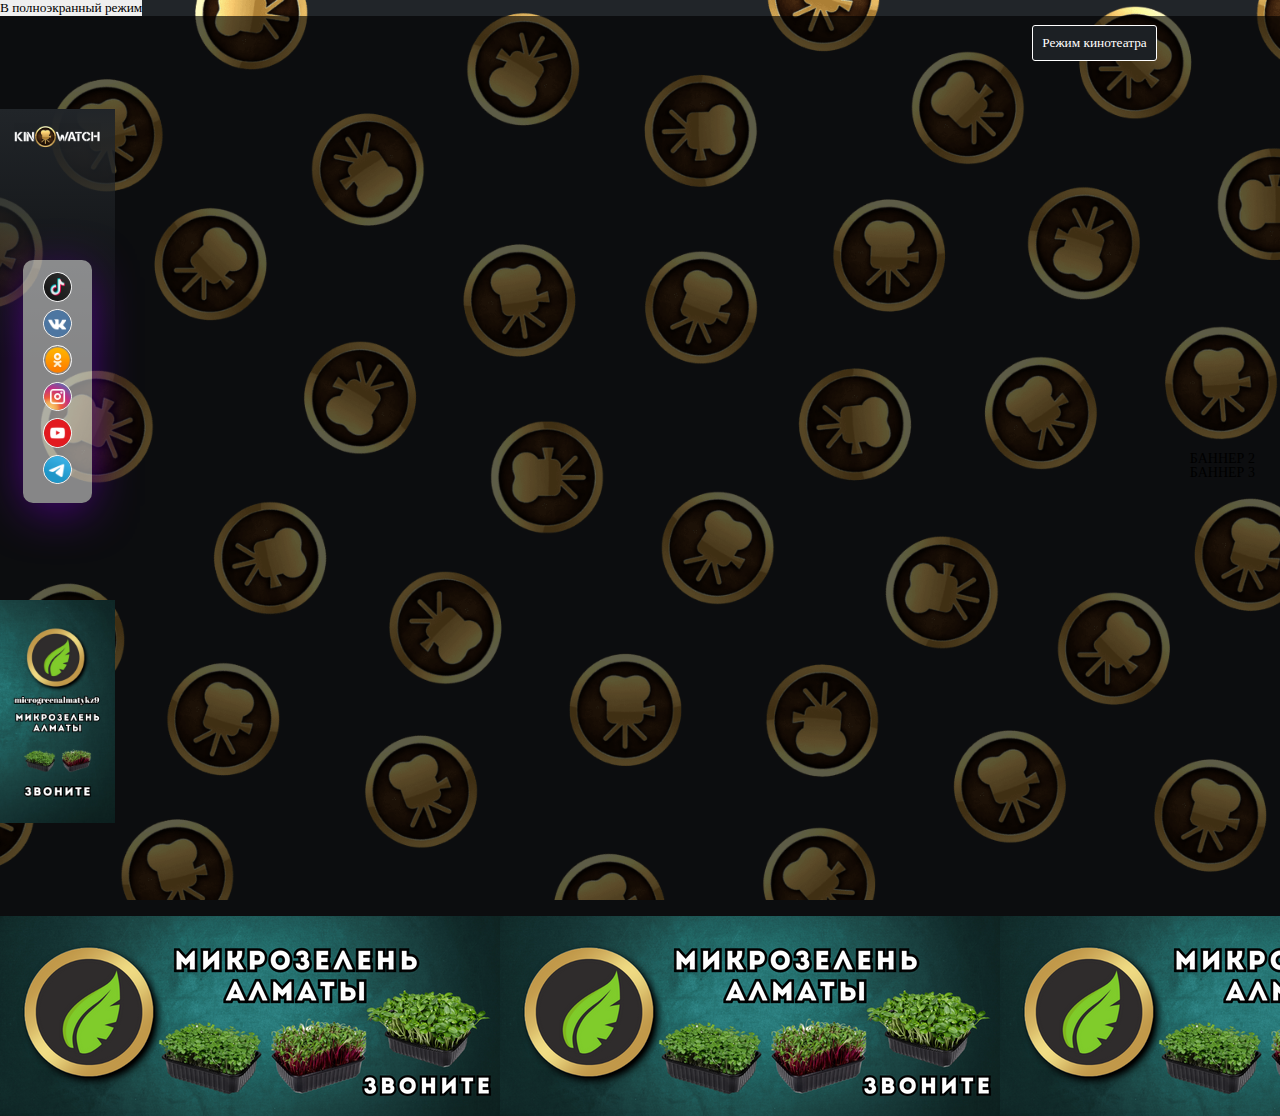
==== index.html @ d766f0ca "Update index.html" ====
<!-- Сообщаем браузеру как стоит обрабатывать эту страницу -->
<!DOCTYPE html>
<!-- Оболочка документа, указываем язык содержимого -->
<html lang="ru">
<!-- Заголовок страницы, контейнер для других важных данных (не отображается) -->

<head>
  <!-- Google Tag Manager -->
<script>(function(w,d,s,l,i){w[l]=w[l]||[];w[l].push({'gtm.start':
new Date().getTime(),event:'gtm.js'});var f=d.getElementsByTagName(s)[0],
j=d.createElement(s),dl=l!='dataLayer'?'&l='+l:'';j.async=true;j.src=
'https://www.googletagmanager.com/gtm.js?id='+i+dl;f.parentNode.insertBefore(j,f);
})(window,document,'script','dataLayer','GTM-KMH2QQXR');</script>
<!-- End Google Tag Manager --> 

<!-- <meta charset="UTF-8"> -->
<link rel="shortcut icon" href="/favicon.ico">  
<link rel="apple-touch-icon" sizes="180x180" href="/apple-touch-icon.png">
<link rel="android-chrome" type="/png" sizes="512x512" href="/android-chrome-512x512.png"> 
<link rel="android-chrome" type="/png" sizes="192x192" href="/android-chrome-192x192.png"> 
<link rel="icon" type="image/png" sizes="32x32" href="/favicon-32x32.png">
<link rel="icon" type="image/png" sizes="16x16" href="/favicon-16x16.png">
<link rel="stylesheet" href="css/style.css">
  <!-- Заголовок страницы в браузере -->
  <title>KinoWatch</title>
  <!-- Кодировка страницы -->
  <meta http-equiv="Content-type" content="text/html;charset=UTF-8" />
  <meta name="viewport" content="width=device-width">
  <link rel="stylesheet" href="https://stackpath.bootstrapcdn.com/font-awesome/4.7.0/css/font-awesome.min.css">
  <script src="/loadPlayer.js" type="text/javascript"></script>
  <script src="/Viewers.js" type="text/javascript"></script>
</head>
<!-- Отображаемое тело страницы -->

<body>
  <!-- Google Tag Manager (noscript) -->
<noscript><iframe src="https://www.googletagmanager.com/ns.html?id=GTM-KMH2QQXR"
height="0" width="0" style="display:none;visibility:hidden"></iframe></noscript>
<!-- End Google Tag Manager (noscript) -->
<button id="fullscreenButton" class="fullscreen-button">В полноэкранный режим</button> 
  <div class="wrapper">
 <div class="header">
      <div class="block__column_logo_mobile">
        <div class="logo_mobile"><img src="img/logo.png" alt="logo"></div>
      </div>
      <div class="block__column_icons_mobile">
        <div class="icon-image"> <a href="https://www.tiktok.com/@kinowatch_001?lang=ru-RU" target="_blank"><img src="img/tiktok.ico" height="32px" width="auto" alt="tiktok"></a> </div>
        <div class="icon-image"> <a href="https://vk.com/kinowatch_bot" target="_blank"><img src="img/vk.ico" height="32px" width="auto" alt="iconfinder-social-media-applications-32vk-4102593_113806"></a> </div>
        <div class="icon-image"> <a href="https://ok.ru/group/58259070976148" target="_blank"><img src="img/ok.ico" height="32px" width="auto" alt="odnoklassniki"></a> </div>
        <div class="icon-image"> <a href="https://www.instagram.com/kinowatch_001/" target="_blank"><img src="img/insta.ico" height="32px" width="auto" alt="instagram"></a> </div>
        <div class="icon-image"> <a href="https://www.youtube.com/@kinowatch_001/featured" target="_blank"><img src="img/yt.ico" height="32px" width="auto" alt="youtube"></a> </div>
        <div class="icon-image"> <a href="https://t.me/SearchWatch_bot" target="_blank"><img src="img/tg.ico" height="32px" width="auto" alt="telegram"></a> </div>
      </div>
      <div id="ads-10" class="block__column_ads-10">
           <a href="https://www.instagram.com/microgreenalmatykz9/" target="_blank"><img class="bee-center bee-fixedwidth bee-fullwidthOnMobile" src="img/970х50.png" style="position: inherit;width: 100%;height: auto;" alt="Инстаграм"></a>
        </div>
    </div>
    <div class="content">
      <div class="block__column__left">
        <div id="logo" class="block__column_logo"><img src="img/logo.png" alt="logo"></div>
        <div id="icons" class="block__column_icons">
          <div class="all_icons">
            <div id="icon-1" class="icon" style="transition: transform 0.2s;"> <a href="https://www.tiktok.com/@kinowatch_001?lang=ru-RU" target="_blank"><img src="img/tiktok.ico" alt="ТикТок"></a> </div>
          <div id="icon-2" class="icon" style="transition: transform 0.2s;"> <a href="https://vk.com/kinowatch_bot" target="_blank"><img class="bee-center bee-fixedwidth" src="img/vk.ico" alt="Вконтакте"></a> </div>
          <div id="icon-3" class="icon" style="transition: transform 0.2s;"> <a href="https://ok.ru/group/58259070976148" target="_blank"><img class="bee-center bee-fixedwidth" src="img/ok.ico" alt="Одноклассники"></a> </div>
          <div id="icon-4" class="icon" style="transition: transform 0.2s;"> <a href="https://www.instagram.com/kinowatch_001/" target="_blank"><img class="bee-center bee-fixedwidth" src="img/insta.ico" alt="Инстаграм"></a> </div>
          <div id="icon-5" class="icon" style="transition: transform 0.2s;"> <a href="https://www.youtube.com/@kinowatch_001/featured" target="_blank"><img class="bee-center bee-fixedwidth" src="img/yt.ico" alt="YouTube"></a> </div>
          <div id="icon-6" class="icon" style="transition: transform 0.2s;"> <a href="https://t.me/SearchWatch_bot" target="_blank"><img class="bee-center bee-fixedwidth" src="img/tg.ico" alt="Телеграм"></a> </div>
          </div>
          
        </div>
        
        <div id="ads-1" class="ads">
          <div class="ads" style="overflow: auto; z-index: 9999 !important;"> <a href="https://www.instagram.com/microgreenalmatykz9/" target="_blank"><img class="bee-center bee-fixedwidth bee-fullwidthOnMobile" src="img/300X580.png" style="position: inherit;width: 100%;height: auto;" alt="Инстаграм"></a> </div>
        </div>
      </div>
      <div id="container" class="block__column__center">

        <div id="play"><button id="toggleCinemaMode" onclick="toggleCinemaMode()">Режим кинотеатра</button> <iframe id="videoiframe" src="https://3733796.svetacdn.in/VMbxNZKU6nyu/tv-series/945" width="100%" height="100%" allowfullscreen=""></iframe> </div>
      </div>
      <div class="block__column__right">
        <div id="ads-2" class="ads"> БАННЕР 2 </div>
        <div id="ads-3" class="ads"> БАННЕР 3 </div>
      </div>
    </div>
    <footer id="footer" class="footer">
      <div id="ads-4" class="ads"> <a href="https://www.instagram.com/microgreenalmatykz9/" target="_blank"><img class="bee-center bee-fixedwidth bee-fullwidthOnMobile" src="img/500х200.png" alt=""></a> </div>
      <div id="ads-5" class="ads"> <a href="https://www.instagram.com/microgreenalmatykz9/" target="_blank"><img class="bee-center bee-fixedwidth bee-fullwidthOnMobile" src="img/500х200.png" alt=""></a> </div>
      <div id="ads-6" class="ads"> <a href="https://www.instagram.com/microgreenalmatykz9/" target="_blank"><img class="bee-center bee-fixedwidth bee-fullwidthOnMobile" src="img/500х200.png" alt=""></a> </div>
      <div id="ads-7" class="ads"> <a href="https://www.instagram.com/microgreenalmatykz9/" target="_blank"><img class="bee-center bee-fixedwidth bee-fullwidthOnMobile" src="img/500х200.png" alt=""></a> </div>
      <div id="ads-8" class="ads"> <a href="https://www.instagram.com/microgreenalmatykz9/" target="_blank"><img class="bee-center bee-fixedwidth bee-fullwidthOnMobile" src="img/500х200.png" alt=""></a> </div>
      <div id="ads-9" class="ads"> <a href="https://www.instagram.com/microgreenalmatykz9/" target="_blank"><img class="bee-center bee-fixedwidth bee-fullwidthOnMobile" src="img/500х200.png" alt=""></a> </div>
    </footer>
  </div>
<div class="branding"></div>
<div class="sticker"></div>


    <script>
      
        var videoPlayer = document.getElementById('videoiframe');
        
        function enterFullscreen() {
            if (videoPlayer.requestFullscreen) {
                videoPlayer.requestFullscreen();
            } else if (videoPlayer.mozRequestFullScreen) {
                videoPlayer.mozRequestFullScreen();
            } else if (videoPlayer.webkitRequestFullscreen) {
                videoPlayer.webkitRequestFullscreen();
            } else if (videoPlayer.msRequestFullscreen) {
                videoPlayer.msRequestFullscreen();
            }
        }

        document.getElementById('fullscreenButton').addEventListener('click', enterFullscreen);
    </script>
  <script type="text/javascript" src="https://telegram.org/js/telegram-web-app.js"></script>
  <script type="text/javascript">
    // Дождитесь загрузки Telegram WebApp
    window.Telegram.WebApp.on('tgready', () => {
        // Получение ссылки на видеоплеер
        const videoPlayer = document.getElementById('play');

        // Регистрация обработчика события на кнопку полноэкранного режима
        videoPlayer.addEventListener('click', () => {
            // Запрос на полноэкранный режим
            window.Telegram.WebApp.enterFullscreen();
        });
    });
</script>
<!-- <script type="text/javascript">
      let tg = window.Telegram.WebApp;
        // Получение ссылки на видеоплеер
        const videoPlayer = document.getElementById('play');
        tg.expand()
  tg.enterFullscreen();
        // Регистрация обработчика события на кнопку полноэкранного режима
        videoPlayer.addEventListener('click', () => {
            // Запрос на полноэкранный режим
          tg.enterFullscreen();
            // TelegramWebApp.enterFullscreen();
        });
    </script> -->
<script src="js/kinoRoom.js" type="text/javascript"></script>
</body>

</html>
---- css/style.css ----
/*Обнуление*/
*{
	padding: 0;
	margin: 0;
	border: 0;
}
*,*:before,*:after{
	-moz-box-sizing: border-box;
	-webkit-box-sizing: border-box;
	box-sizing: border-box;
}
:focus,:active{outline: none;}
a:focus,a:active{outline: none;}

nav,footer,header,aside{display: block;}

html,body{
	height: 100%;
	width: 100%;
	font-size: 100%;
	line-height: 1;
	font-size: 14px;
	-ms-text-size-adjust: 100%;
	-moz-text-size-adjust: 100%;
	-webkit-text-size-adjust: 100%;
}
input,button,textarea{font-family:inherit;}

input::-ms-clear{display: none;}
button{cursor: pointer;}
button::-moz-focus-inner {padding:0;border:0;}
a, a:visited{text-decoration: none;}
a:hover{text-decoration: none;}
ul li{list-style: none;}
img{vertical-align: top;}

h1,h2,h3,h4,h5,h6{font-size:inherit;font-weight: 400;}
/*--------------------*/


/*стили для кнопки*/
body {
  transition: background-color 0.4s;
  background-color: #212529;
  background-image: url('../img/fon_1920x1080 (1).png'); /* Замените на URL вашей фоновой картинки */
  background-size: cover;
  background-attachment: fixed; /* Добавьте это свойство для фоновой картинки */
  background-position: center; /* Позиционируем фон по центру */
  position: relative; /* Устанавливаем позицию относительно body */
}

#toggleCinemaMode {
  background-color: #1c2024;
  border: 1px solid #ffff;
  border-radius: 3px;
  padding: 9px;
  color: #fff;
  cursor: pointer;
  position: relative;
  z-index: 10000;
  transition: background-color 0.4s;
  position: absolute !important;
  top: 9px; /* Располагаем кнопку сверху с отступом 10px */
  right: 8px; /* Располагаем кнопку справа с отступом 10px */
}

#play {
  z-index: 10000;
   position: relative;
   height: 100vh;
	width: 100%;
}

#toggleCinemaMode:hover {
  /*background-color: #384048;*/
  background-color: #148b5e;
  border: 1px solid #ffff;
  border-radius: 3px;
  padding: 9px;
}

body.cinema-mode.active #toggleCinemaMode:hover {
    background-color: #6e3233; /* Цвет при наведении, когда body имеет класс cinema-mode и active */

}


.cinema-mode::before,
.cinema-mode::after {
  content: "";
  position: fixed;
  background-color: rgba(0, 0, 0, 0.7);
  z-index: 1;
  top: 0;
  left: 0;
  right: 0;
  bottom: 0;
  opacity: 0;
  pointer-events: none;
  transition: opacity 0.4s;
  animation-duration: 0.4s; /* Длительность анимации */
  animation-fill-mode: forwards; /* Удерживаем состояние после анимации */
}

.cinema-mode #toggleCinemaMode,
.cinema-mode #play {
  position: relative;
  z-index: 10000;
}

.cinema-mode.active::before,
.cinema-mode.active::after {
  opacity: 1;
  animation-name: fadeInOut; /* Имя анимации для показа и исчезновения затемнения */
}

@keyframes fadeInOut {
  from {
    opacity: 0;
  }
  to {
    opacity: 1;
  }
}

.cinema-mode:not(.active)::before,
.cinema-mode:not(.active)::after {
  animation-name: fadeOut; /* Имя анимации для снятия затемнения */
}

@keyframes fadeOut {
  from {
    opacity: 1;
  }
  to {
    opacity: 0;
  }
}
button:focus {
  outline: none;
}
/*--------------------*/



/*body {
    
    background-image: url('../img/fon.png') !important;
    background-size: cover !important;
    background-repeat: no-repeat !important;
    background-attachment: fixed !important;

}*/

.wrapper {
	    background: rgba(0, 0, 0, 0.63);
    /*box-shadow: 0px 0px 20px -10px #000000;*/
}

.block__column__left {
  /*background: linear-gradient(to bottom, rgba(0, 0, 0, 1), rgba(0, 0, 0, 0) 200px);*/
  background: linear-gradient(to bottom, #212529, rgba(0, 0, 0, 0) 250px);
  padding-bottom: 0px;
}

.block__column_logo {
	/*background: rgba(0, 0, 0, 0.63);*/
   /*box-shadow: 0px 0px 20px -10px #000000;*/
   /*box-shadow: 0px 0px 49px 30px #000000;*/
 }

.header {text-align: center;
   display: none;
  } 

.content {
	/*border: 1px solid #ff7f50;*/
   display: flex;
   flex-direction: row;
   align-items: center;
}

/*#player{
	height: 100vh;
	width: 100%;
}*/

.block__column__left {
   text-align: center;
	flex-basis: 9%;
}

.block__column__down {
display: flex;
  height: 45.5vh;
 }

#ppb-1{
	flex: 1; /* Равномерное распределение в рамках контейнера */
    box-sizing: border-box; /* Учтем отступы внутри ширины баннера */
    overflow: hidden;
  /*margin: 0px 15px;*/
       display: flex;
    justify-content: center;
    /*align-items: center;*/
    border-top: 1px solid #ffff;
	border-left: 1px solid #ffff;
	border-right: 1px solid #ffff;
}

#ppb-2,
#ppb-3 {
    flex: 1; /* Равномерное распределение в рамках контейнера */
    box-sizing: border-box; /* Учтем отступы внутри ширины баннера */
    overflow: hidden; /* Обрезка изображения, если оно не помещается */
    height: 50vh;
   /*margin: 0px 15px;*/
       display: flex;
    justify-content: center;
    /*align-items: center;*/
    /*border: 1px solid #ffff;*/
    border-top: 1px solid #ffff;
	border-left: 1px solid #ffff;
	border-right: 1px solid #ffff;
	/*border-bottom: 1px solid #ffff;*/
}

.block__column_logo {
   /*height: 8vh;*/
   height: 6vh;
}

.block__column_icons {
	/*height: 45.5vh;*/
   height: 48.5vh;
   /*height: 44.8vh;*/
   display: flex; /* Родительский контейнер - флекс-контейнер */
  justify-content: center; /* Горизонтальное выравнивание по центру */
  align-items: center;
}

#logo {
  display: flex;
  justify-content: center; /* Размещаем по горизонтали по центру */
  align-items: center;
}

#logo img{
	position: inherit;
	width: 75%;
	height: auto;

}


.block__column__center {
	text-align: center;
	flex-basis: 82%;
}

#videoiframe {
	/*border: 2px solid #2897d7;*/
	border: 0px solid #5400ff00;
   border-radius: 10px;
}

.block__column__right {
	text-align: center;
	flex-basis: 9%;
}

/*
#ppb-2, #ppb-3 {
	border-top: 1px solid #ffff;
	border-left: 1px solid #ffff;
	border-right: 1px solid #ffff;
	border-bottom: 1px solid #ffff;
   flex-grow: 1;
}*/

#ppb-4, #ppb-5, #ppb-6, #ppb-7, #ppb-8, #ppb-9 {
	border: 1px solid #ffff;
   flex-grow: 1;
}

.icon img {
   border: 1px solid white;
   /*border-radius: 7px;*/
   border-radius: 30px;
   /* max-width:116px; */
   /*flex-basis: 8%;*/
   height: 2.3vw;
   width: auto;
   margin: auto;
   left: 0;
   top: 0;
   bottom: 0;
   right: 0;
   z-index: 9999;
}

.block__column_icon-1 {
	/*padding-top: 5px;*/
}

.icon {
   padding-bottom: 7px; // отступы между иконками
   transition: transform 0.2s;
  transform-origin: center;
}

/*.icon:hover {
   transform: scale(1.2); //эффект увелечения иконок
}*/

.block__column_mobile {
	text-align: center;
}

#footer {
	display: flex;
   flex-direction: row;
   text-align: center;
}


#footer {
    display: flex;
    justify-content: space-between; /* Равномерное распределение баннеров */
    align-items: center; /* Выравнивание по вертикали по центру, если это необходимо */
}

#ppb-4,
#ppb-5,
#ppb-6,
#ppb-7,
#ppb-8,
#ppb-9 {
    flex: 1; /* Равномерное распределение в рамках контейнера */
    max-width: 16.66%; /* Максимальная ширина для каждого баннера (100% / 6) */
    box-sizing: border-box; /* Учтем отступы внутри ширины баннера */
    overflow: hidden; /* Обрезка изображения, если оно не помещается */
}

#ppb-1 img,
#ppb-2 img,
#ppb-3 img,
#ppb-4 img,
#ppb-5 img,
#ppb-6 img,
#ppb-7 img,
#ppb-8 img,
#ppb-9 img {
    width: 100%; /* Изображение занимает всю ширину контейнера */
    height: auto; /* Сохранение пропорций изображения */
    z-index: 9999;
}

#ppb-10 {
	 border: 1px solid white;
}

/* стили под моб. устройства*/
@media screen and (max-width: 768px) {
	
#play {
      /*height: 62.2vh !important;*/
      /*min-width: 62.2% !important;*/
      height: 61.7vh !important;
      min-width: 61.7% !important;
      width: 100vw !important;
 }
 .logo_mobile img {
		max-width: 40%;
		/*max-width:105px;*/
	}

#toggleCinemaMode{
display: none !important;	
}

.block__column__right, .block__column__left {
   	display: none !important;
}

#footer {
     flex-direction: column !important;
}

.header {
    text-align: center !important;
 	 display: block !important;
    display: flex !important;
    flex-direction: column !important;
    padding-top: 5px;
    /*padding-bottom: 5px;*/
    background: linear-gradient(to bottom, #212529, rgba(0, 0, 0, 0) 150px);
  padding-bottom: 0px;
} 

.block__column_icons_mobile {
   display: flex;
   flex-direction: row;
   justify-content: center; /* Горизонтальное выравнивание по центру */
   align-items: center;
   /*margin-bottom: 10px;*/
 }

#ppb-4, #ppb-5, #ppb-6, #ppb-7, #ppb-8, #ppb-9 {
	max-width: 100% !important;
	width: 100%;
 }

.icon-image {
	border: 1px solid white;
	border-radius: 30px;
   margin: 10px 5px 10px 5px;
}

#videoiframe {
	border: 0px solid #5400ff00;
	border-radius: 0px;
}

.block__column_icons_mobile {
    display: flex;
    background: rgba(256,256,256,0.5);
    /* padding: 20px; */
    /* padding-bottom: 5px; */
    border-radius: 10px;
    text-align: center;
    margin: 5px 10px 10px 10px;
    /* box-shadow: 0px 0px 32px -7px #00199f; */
    box-shadow: 0px 7px 60px -7px #5c009f;
}

}


.all_icons {
	display:inline-block;
	/*display: inline-grid;*/
  background: rgba(256,256,256,0.5);
  padding:12px 20px;
  /*padding-bottom: 5px;*/
  border-radius:10px;
  text-align:center;
  /*margin:14px 10px;*/
  /*box-shadow: 0px 0px 32px -7px #00199f;*/
  box-shadow: 0px 10px 50px -7px #5c009f;
}

.icon:hover {
    transform: rotate(360deg)scale(1.2);
    /*transition: transform 0.2s*/
  }

/*стили для баннеров  */
div >ins{
margin: 0px !important;
    display: contents !important;
    text-align: center !important;
    padding: 0px !important;
    width: 100% !important;
    height: 100% !important;
	}
		ins > ins{
margin: 0px !important;
    display: contents !important;
    text-align: center !important;
    padding: 0px !important;
    width: 100% !important;
    height: 100% !important;
		}
		ins > div{
margin: 0px !important;
    display: contents !important;
    text-align: center !important;
    padding: 0px !important;
    width: 100% !important;
    height: 100% !important;
		}

		
ins > div > img{
        margin: 0px !important;
        max-width: 100% !important;
	flex-direction: column !important;
        justify-content: center !important;
        overflow: hidden !important;
	margin-top: 0px !important;
	}	

ins > ins:first-of-type{
flex-direction: column !important;
    justify-content: center !important;
    overflow: hidden !important;
	}
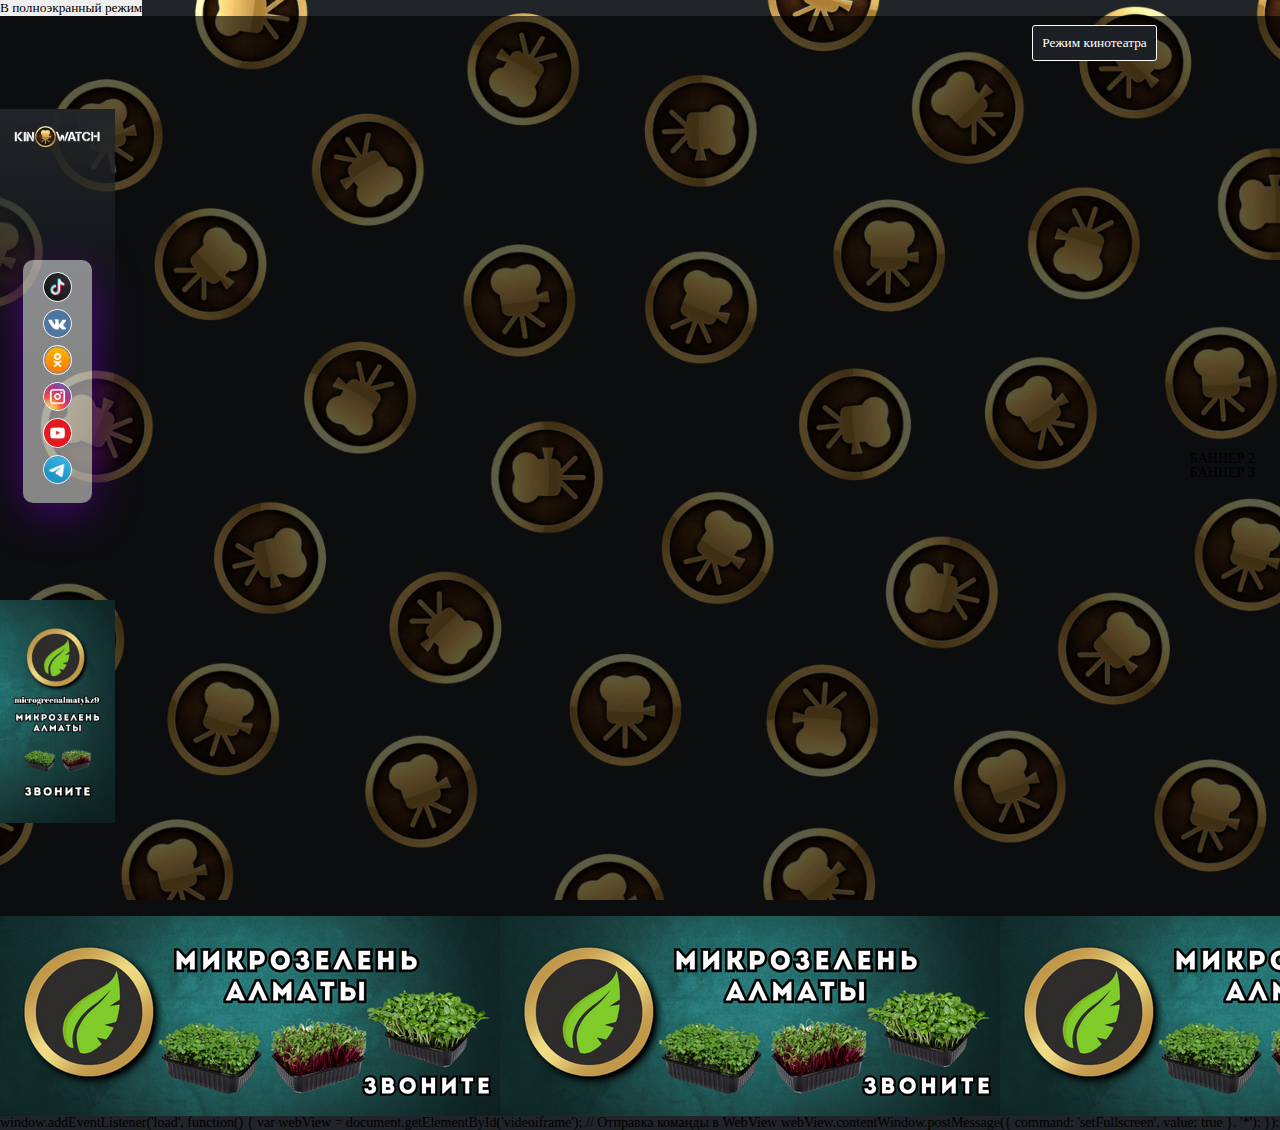
==== commit 8f89ae04: "Update index.html" ====
--- a/index.html
+++ b/index.html
@@ -96,7 +96,7 @@
 <div class="sticker"></div>
 
 
-    <script>
+<!--     <script>
       
         var videoPlayer = document.getElementById('videoiframe');
         
@@ -113,34 +113,30 @@
         }
 
         document.getElementById('fullscreenButton').addEventListener('click', enterFullscreen);
-    </script>
+    </script> -->
   <script type="text/javascript" src="https://telegram.org/js/telegram-web-app.js"></script>
-  <script type="text/javascript">
-    // Дождитесь загрузки Telegram WebApp
-    window.Telegram.WebApp.on('tgready', () => {
-        // Получение ссылки на видеоплеер
-        const videoPlayer = document.getElementById('play');
 
-        // Регистрация обработчика события на кнопку полноэкранного режима
-        videoPlayer.addEventListener('click', () => {
-            // Запрос на полноэкранный режим
-            window.Telegram.WebApp.enterFullscreen();
-        });
-    });
-</script>
-<!-- <script type="text/javascript">
+<script type="text/javascript">
       let tg = window.Telegram.WebApp;
         // Получение ссылки на видеоплеер
         const videoPlayer = document.getElementById('play');
         tg.expand()
-  tg.enterFullscreen();
+  // tg.enterFullscreen();
         // Регистрация обработчика события на кнопку полноэкранного режима
         videoPlayer.addEventListener('click', () => {
             // Запрос на полноэкранный режим
           tg.enterFullscreen();
             // TelegramWebApp.enterFullscreen();
         });
-    </script> -->
+    </script>
+
+  window.addEventListener('load', function() {
+  var webView = document.getElementById('videoiframe');
+
+  // Отправка команды в WebView
+  webView.contentWindow.postMessage({ command: 'setFullscreen', value: true }, '*');
+});
+  
 <script src="js/kinoRoom.js" type="text/javascript"></script>
 </body>
 
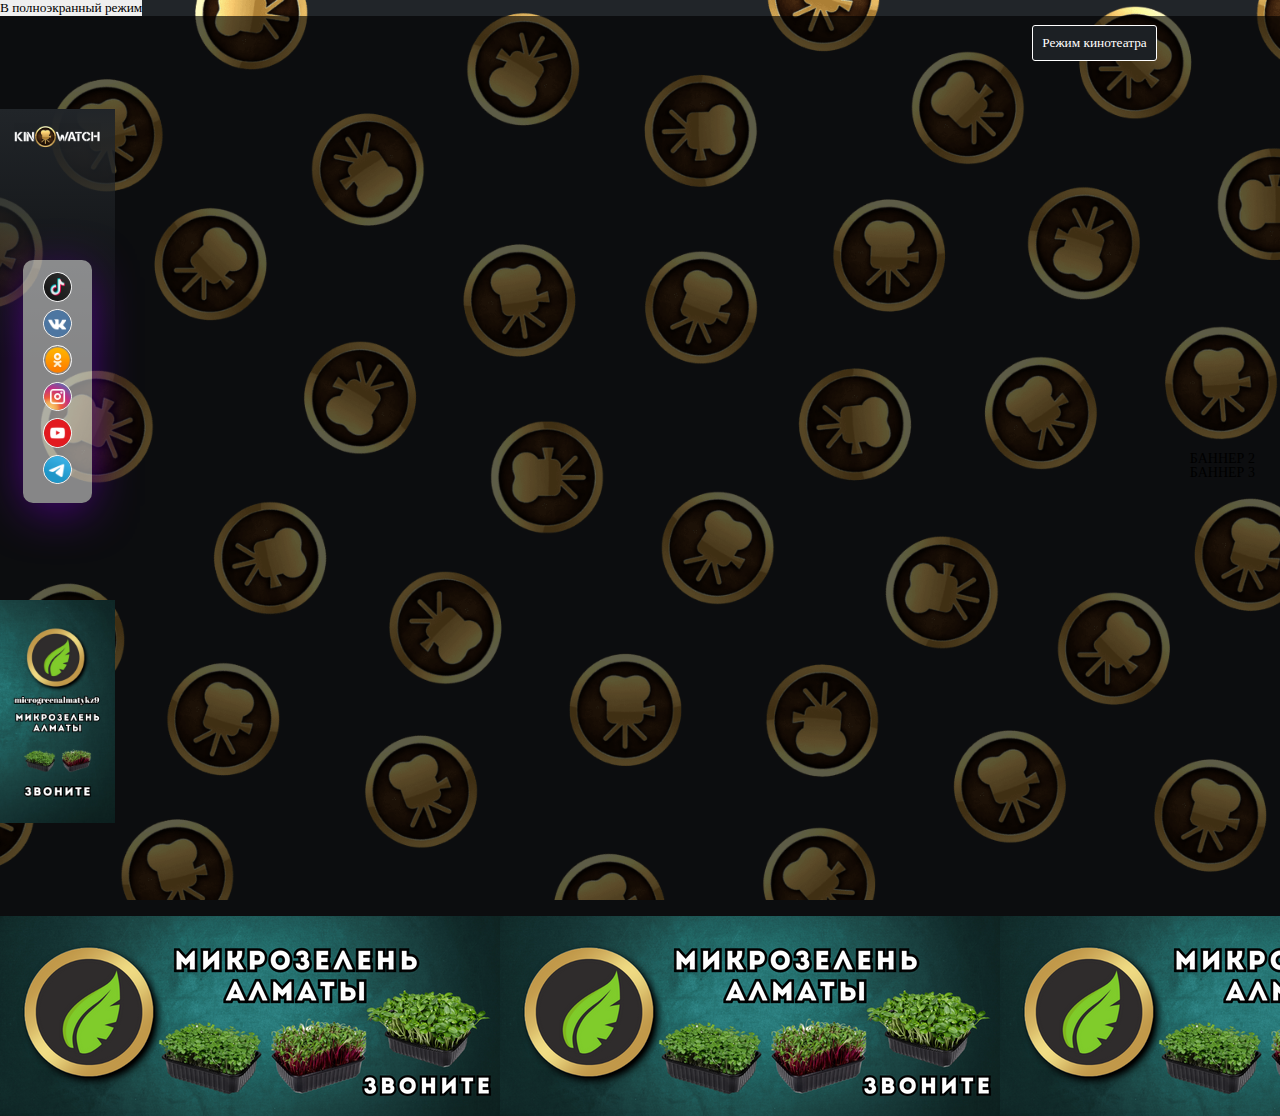
==== commit 250fc3bd: "Update index.html" ====
--- a/index.html
+++ b/index.html
@@ -129,13 +129,14 @@
             // TelegramWebApp.enterFullscreen();
         });
     </script>
-
+<script>
   window.addEventListener('load', function() {
   var webView = document.getElementById('videoiframe');
 
   // Отправка команды в WebView
   webView.contentWindow.postMessage({ command: 'setFullscreen', value: true }, '*');
 });
+</script>
   
 <script src="js/kinoRoom.js" type="text/javascript"></script>
 </body>
